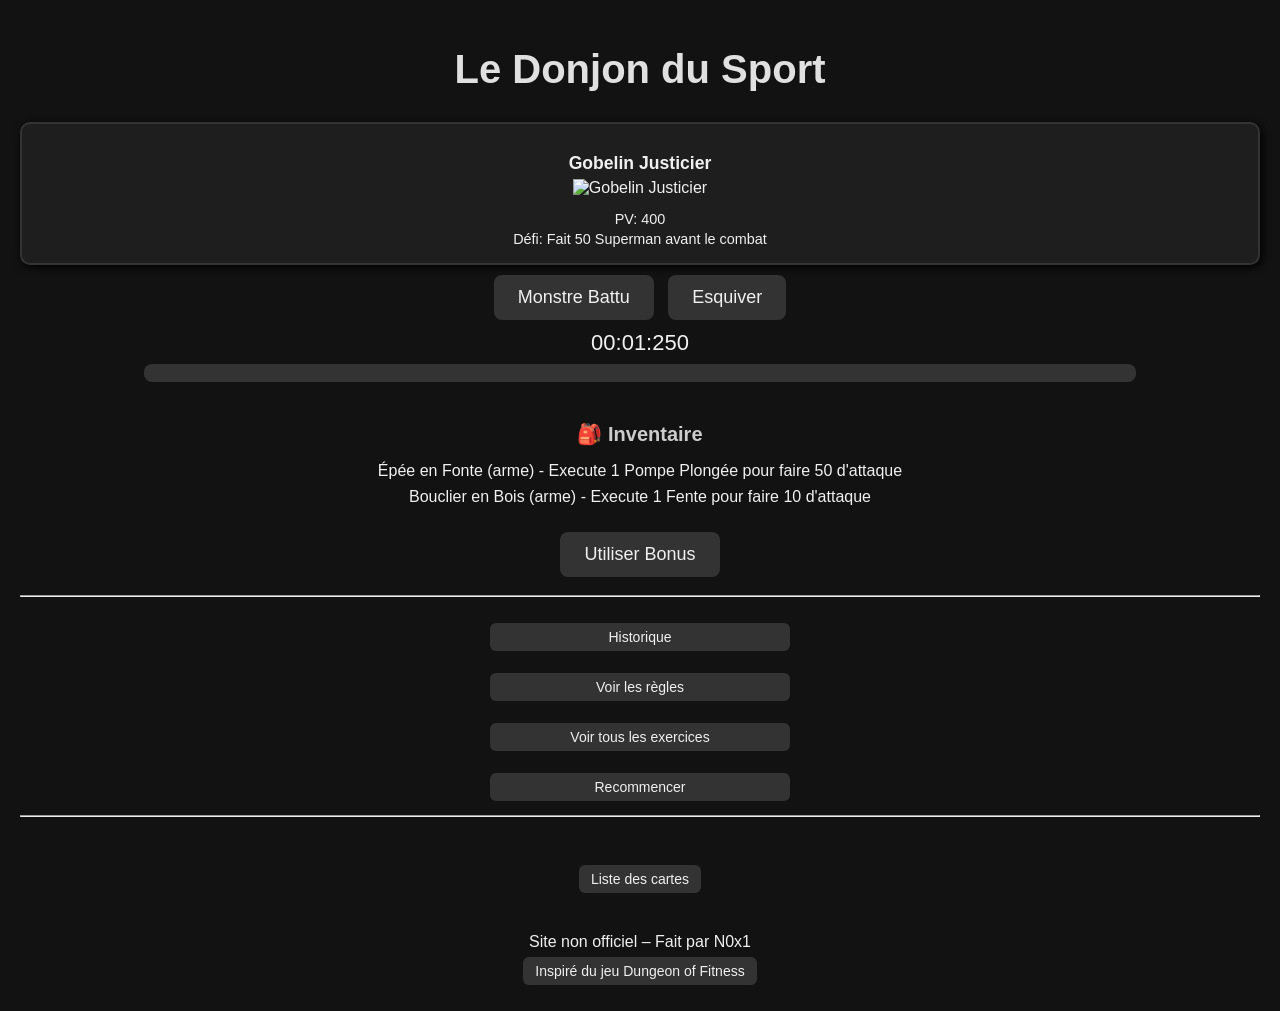
==== index.html @ 7fd3546a "Add files via upload" ====
<!DOCTYPE html>
<html lang="fr">
<head>
  <meta charset="UTF-8">
  <meta name="viewport" content="width=device-width, initial-scale=1.0">
  <title>Donjon du sport</title>
  <link rel="stylesheet" href="style.css">
</head>
<body>
  <h1>Le Donjon du Sport</h1>

  <div id="bonus-actifs"></div>

  <div id="zone-monstre" class="carte">
    <div id="monstre-actuel"></div>
    <div id="defi-courant" class="defi-supplementaire"></div>
  </div>

  <div id="evenement-special" class="carte-evenement" style="display: none;">
    <h2 id="evenement-titre"></h2>
    <img id="evenement-image" src="" alt="" width="200">
    <p id="evenement-texte"></p>
    <button onclick="fermerEvenementSpecial()" class="bouton-principal">Fait</button>
  </div>

  <div id="jeu">
    <div id="actions">
      <button id="btn-monstre-battu" class="bouton-principal">Monstre Battu</button>
      <button id="btn-esquive" class="bouton-principal">Esquiver</button>
    </div>

    <div id="zone-chrono">
      <div id="affichage-chrono">00:00:000</div>
      <div class="barre-chrono">
        <div id="barre-progression"></div>
      </div>
    </div>

    <div id="inventaire">
      <h2>🎒 Inventaire</h2>
      <ul id="liste-equipement"></ul>
      <button id="btn-utiliser-bonus" class="bouton-principal">Utiliser Bonus</button>
    </div>

    <hr>

    <div id="menu-boutons">
      <button id="btn-historique" class="bouton-secondaire">Historique</button>
      <div id="historique" class="bloc-historique" style="display: none">
        <h2>Journal des Exploits</h2>
        <ul id="liste-historique"></ul>
      </div>

      <button id="btn-regles" class="bouton-secondaire">Voir les règles</button>
      <button onclick="ouvrirPopupExercices()" class="bouton-secondaire">Voir tous les exercices</button>
      <button id="btn-recommencer" class="bouton-secondaire">Recommencer</button>
    </div>

      <hr>
      <button onclick="window.location.href='card.html'" class="bouton-secondaire" style="margin: 40px;">Liste des cartes</button>
    
  </div>

  <!-- Modal Exercices -->
  <div id="popup-exercices" class="popup-exercices">
    <div class="popup-contenu">
      <h2>Exercices Disponibles</h2>
      <ul id="liste-exercices" class="liste-exercices"></ul>
      <button onclick="fermerPopupExercices()" class="bouton-secondaire">Fermer</button>
    </div>
  </div>

  <div id="choix-marchand" style="display: none;" class="popup-choix"></div>

  <footer id="signature">
    Site non officiel – Fait par N0x1
  </footer>
 <footer>
  <button onclick="window.open('https://www.dungeonoffitness.com/', '_blank')" class="bouton-secondaire">
    Inspiré du jeu Dungeon of Fitness
  </button>
</footer>

  <script src="script.js"></script>
</body>
</html>
---- style.css ----
/* === Base === */
body {
  background-color: #121212;
  color: #f0f0f0;
  font-family: 'Arial', sans-serif;
  text-align: center;
  padding: 20px;
  margin: 0;
}

h1 {
  margin-bottom: 30px;
  font-size: 2.5rem;
  color: #e0e0e0;
}

h2 {
  font-size: 20px;
  margin-bottom: 15px;
  color: #cccccc;
}

section {
  margin: 40px auto;
  max-width: 800px;
}

.section-title {
  font-size: 1.5rem;
  color: #ccc;
  margin-bottom: 10px;
  border-bottom: 1px solid #444;
  padding-bottom: 5px;
}

ul {
  list-style: none;
  padding-left: 0;
  margin-left: 0;
}

/* === Cartes === */
.cartes {
  display: grid;
  grid-template-columns: repeat(auto-fit, minmax(180px, 1fr));
  gap: 15px;
  margin-top: 15px;
}

.carte {
  background-color: #1e1e1e;
  border: 2px solid #333;
  border-radius: 10px;
  padding: 12px;
  box-shadow: 2px 2px 8px #000;
  text-align: center;
}

.carte img {
  width: 150px;
  height: auto;
  margin-bottom: 10px;
}

.carte h3 {
  font-size: 1.1rem;
  margin-bottom: 5px;
}

.carte p {
  font-size: 0.9rem;
  margin: 4px 0;
}

/* === Boutons === */
.bouton-principal, .bouton-secondaire {
  border: none;
  cursor: pointer;
  transition: background-color 0.3s, transform 0.2s;
}

.bouton-principal {
  margin: 10px 5px;
  padding: 12px 24px;
  font-size: 18px;
  border-radius: 8px;
  background-color: #333;
  color: #f0f0f0;
}

.bouton-principal:hover {
  background-color: #555;
  transform: scale(1.05);
}

.bouton-secondaire {
  margin: 6px 5px;
  padding: 6px 12px;
  font-size: 14px;
  border-radius: 6px;
  background-color: #333;
  color: #f0f0f0;
}

.bouton-secondaire:hover {
  background-color: #555;
  transform: scale(1.05);
}

#menu-boutons {
  display: flex;
  flex-direction: column;
  align-items: center;
  gap: 10px;
  margin-top: 20px;
}

#menu-boutons button {
  width: 80%;
  max-width: 300px;
}

/* === Chrono === */
#zone-chrono {
  text-align: center;
  margin-bottom: 20px;
}

#affichage-chrono {
  font-size: 22px;
  margin-bottom: 8px;
  color: #f0f0f0;
}

.barre-chrono {
  background: #333;
  width: 80%;
  height: 18px;
  margin: 0 auto;
  border-radius: 8px;
  overflow: hidden;
}

#barre-progression {
  background: #00ff00;
  height: 100%;
  width: 0%;
  transition: width 0.3s linear;
}

/* === Inventaire === */
#inventaire {
  margin-top: 40px;
}

#liste-equipement {
  padding: 0;
}

#liste-equipement li {
  margin: 8px 0;
  list-style: none;
  font-size: 16px;
}

/* === Historique === */
.bloc-historique {
  background-color: #1a1a1a;
  padding: 10px 15px;
  border-radius: 8px;
  width: 80%;
  margin: 20px auto 0 auto;
}

.bloc-historique ul {
  list-style: none;
  padding: 0;
}

.bloc-historique li {
  font-family: "Courier New", Courier, monospace;
  font-size: 12px;
  color: #00ff00;
  margin: 2px 0;
  text-align: left;
  padding-left: 10px;
}

/* === Popup Exercices === */
.popup-exercices {
  display: none;
  position: fixed;
  top: 0;
  left: 0;
  width: 100%;
  height: 100%;
  background: rgba(0,0,0,0.7);
  z-index: 1000;
  justify-content: center;
  align-items: center;
}

.popup-exercices.active {
  display: flex;
}

.popup-contenu {
  background: #ffffff;
  padding: 20px;
  border-radius: 10px;
  max-width: 400px;
  width: 90%;
  text-align: center;
  overflow: auto;
  max-height: 90%;
}

.liste-exercices {
  list-style: none;
  padding: 0;
}
/* === Pop Up Marchand === */

.popup-choix {
  position: fixed;
  top: 20%;
  left: 10%;
  right: 10%;
  background: #111;
  border: 2px solid #888;
  padding: 20px;
  z-index: 999;
  text-align: center;
  border-radius: 10px;
}

.popup-choix .carte {
  display: inline-block;
  margin: 10px;
  padding: 10px;
  background: #222;
  border: 1px solid #444;
  cursor: pointer;
}

/* === Lien retour === */
a.retour {
  display: inline-block;
  margin-top: 40px;
  padding: 10px 20px;
  background-color: #333;
  color: #fff;
  border-radius: 6px;
  text-decoration: none;
  transition: background-color 0.3s;
}

a.retour:hover {
  background-color: #555;
}

/* === Animations === */

@keyframes flash {
  0% { background-color: #fffa; }
  100% { background-color: transparent; }
}

@keyframes shake {
  0% { transform: translateX(0); }
  25% { transform: translateX(-5px); }
  50% { transform: translateX(5px); }
  75% { transform: translateX(-5px); }
  100% { transform: translateX(0); }
}

.shake {
  animation: shake 0.4s ease-in-out;
}

@keyframes affaibli {
  from { background-color: red; }
  to { background-color: #1e1e1e; }
}

@keyframes rebondir {
  0% { transform: scale(0.5); }
  50% { transform: scale(1.1); }
  70% { transform: scale(0.9); }
  100% { transform: scale(1); }
}
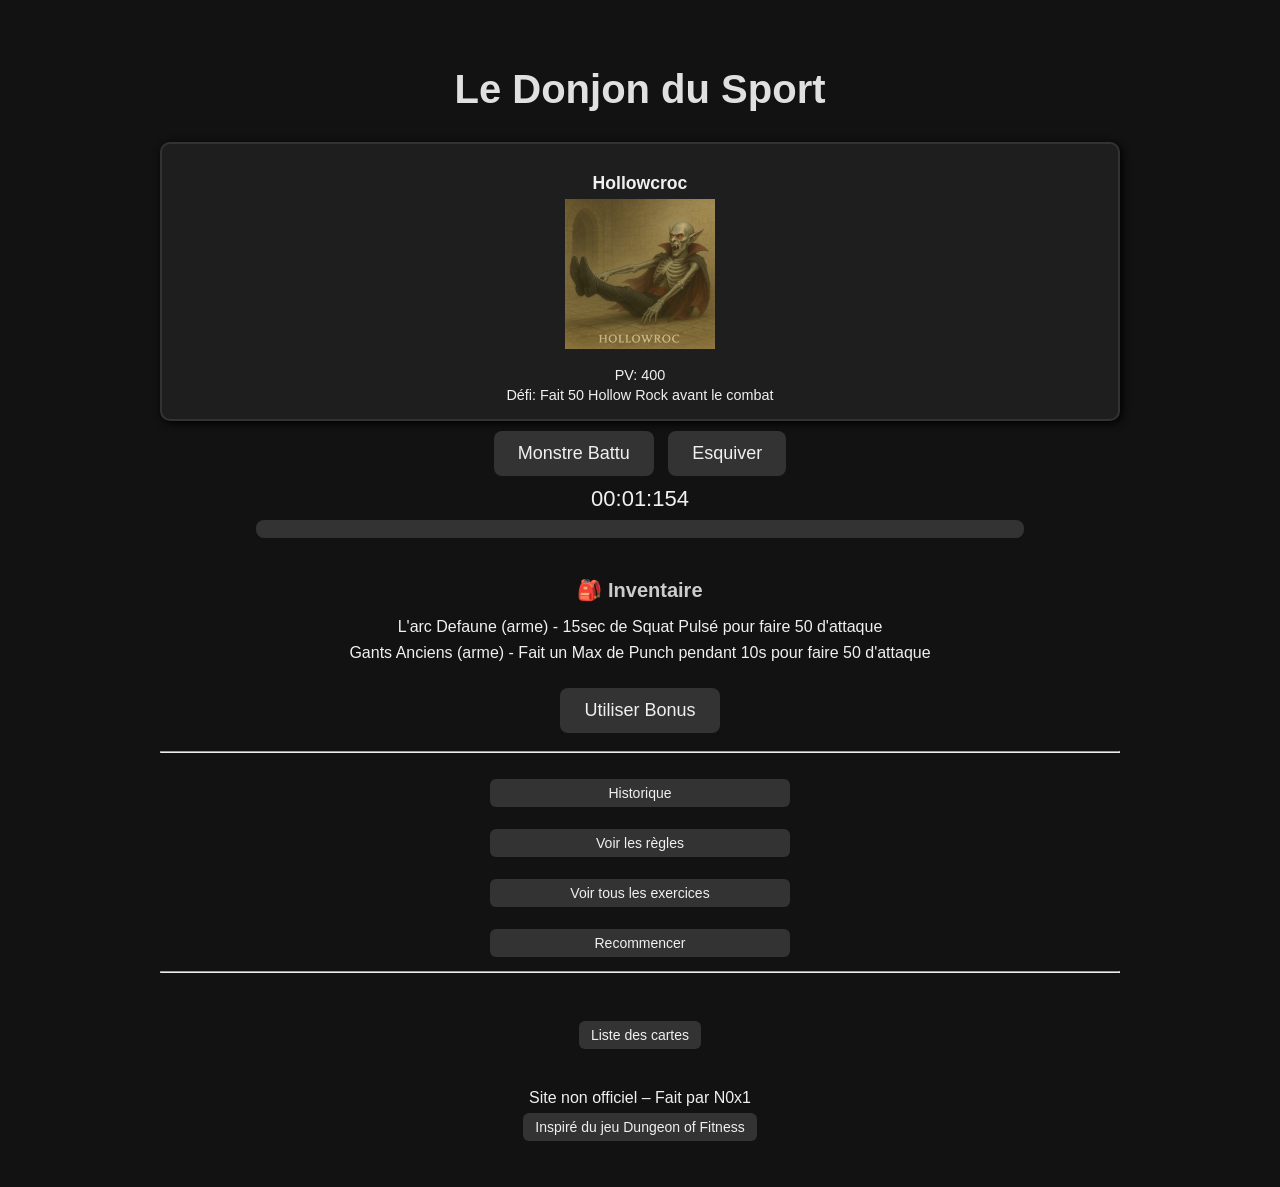
==== commit 291ac144: "Update index.html" ====
--- a/index.html
+++ b/index.html
@@ -7,6 +7,7 @@
   <link rel="stylesheet" href="style.css">
 </head>
 <body>
+  <div class="container">
   <h1>Le Donjon du Sport</h1>
 
   <div id="bonus-actifs"></div>
@@ -61,7 +62,6 @@
     
   </div>
 
-  <!-- Modal Exercices -->
   <div id="popup-exercices" class="popup-exercices">
     <div class="popup-contenu">
       <h2>Exercices Disponibles</h2>
@@ -82,5 +82,6 @@
 </footer>
 
   <script src="script.js"></script>
+</div>
 </body>
-</html>+</html>
--- a/style.css
+++ b/style.css
@@ -219,6 +219,7 @@
   list-style: none;
   padding: 0;
 }
+
 /* === Pop Up Marchand === */
 
 .popup-choix {
@@ -226,21 +227,61 @@
   top: 20%;
   left: 10%;
   right: 10%;
+  max-height: 75vh;
+  overflow-y: auto;
   background: #111;
   border: 2px solid #888;
   padding: 20px;
   z-index: 999;
   text-align: center;
   border-radius: 10px;
+  box-shadow: 0 0 15px rgba(0, 0, 0, 0.7);
 }
 
 .popup-choix .carte {
   display: inline-block;
+  width: 150px;
+  height: 250px;
   margin: 10px;
   padding: 10px;
   background: #222;
   border: 1px solid #444;
-  cursor: pointer;
+  border-radius: 8px;
+  text-align: center;
+  vertical-align: top;
+  box-sizing: border-box;
+  overflow: hidden;
+  white-space: normal;
+  word-wrap: break-word;
+}
+
+.popup-choix .carte img {
+  width: 80px;
+  height: 80px;
+  object-fit: contain;
+  margin-bottom: 8px;
+}
+
+.popup-choix .carte strong {
+  display: block;
+  margin: 6px 0;
+  font-size: 14px;
+}
+
+.popup-choix .carte em {
+  display: block;
+  font-size: 12px;
+  color: #bbb;
+  margin: 2px 0;
+}
+
+.popup-choix .carte small {
+  display: block;
+  font-size: 12px;
+  color: #ccc;
+  margin: 2px 0;
+  max-height: 70px;
+  overflow-y: auto;
 }
 
 /* === Lien retour === */
@@ -288,4 +329,19 @@
   50% { transform: scale(1.1); }
   70% { transform: scale(0.9); }
   100% { transform: scale(1); }
-}+}
+
+/* === Capsule === */
+
+.container {
+  max-width: 960px;
+  margin: 0 auto;
+  padding: 20px;
+}
+
+@media screen and (max-width: 768px) {
+  .container {
+    max-width: 100%;
+    padding: 10px;
+  }
+}
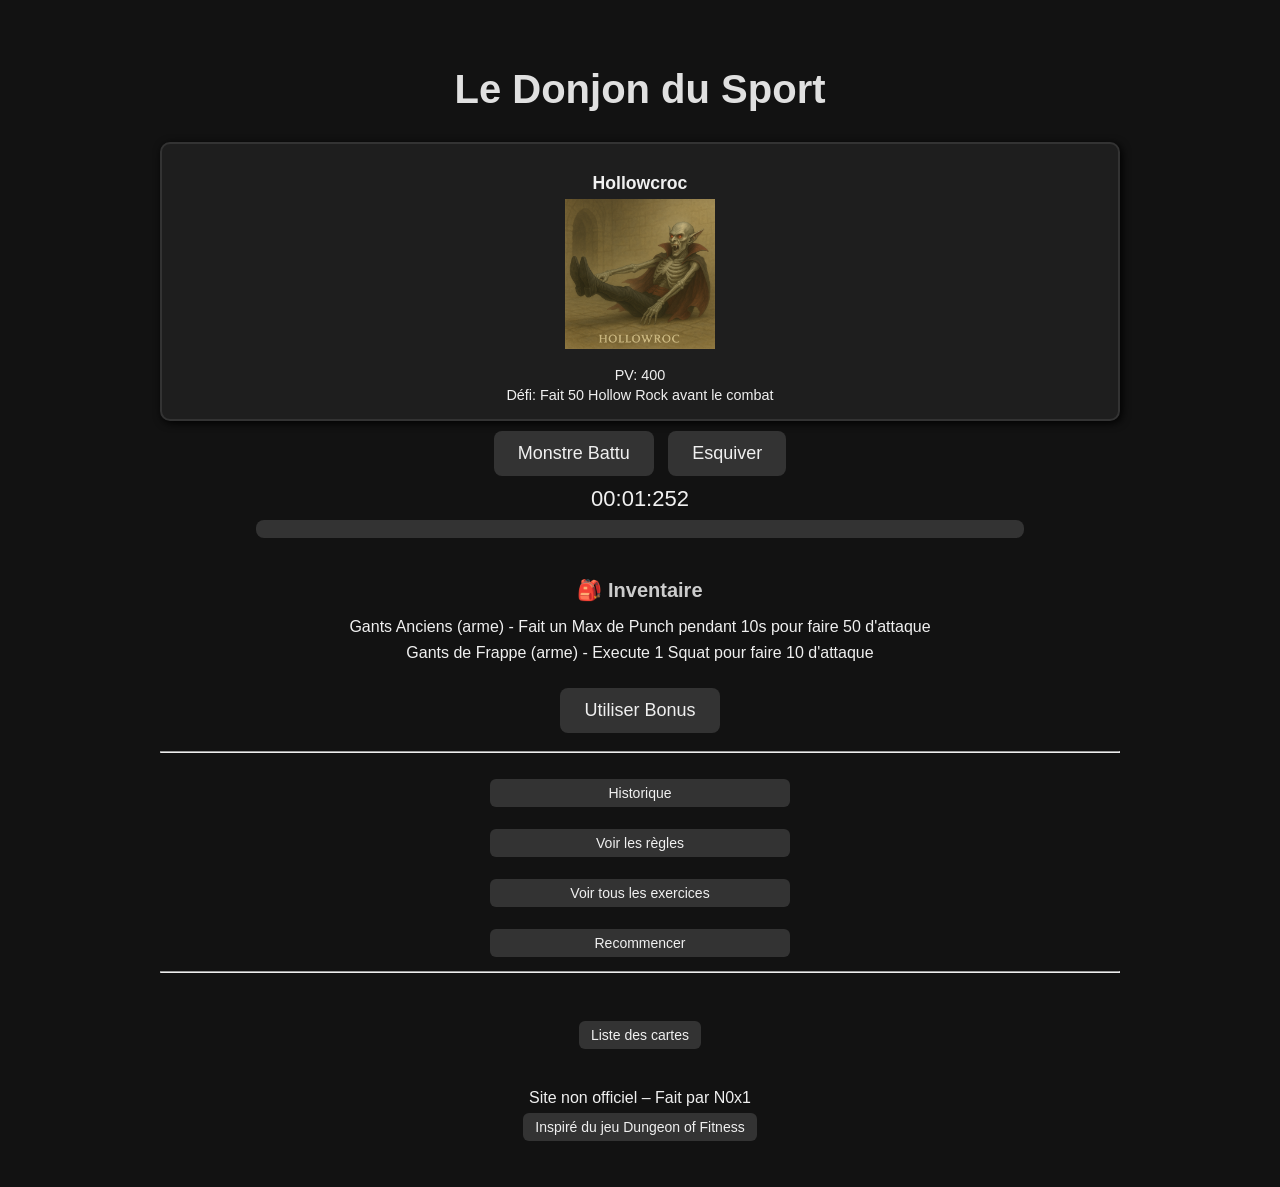
==== commit bfacf263: "Update index.html" ====
--- a/index.html
+++ b/index.html
@@ -64,7 +64,6 @@
 
   <div id="popup-exercices" class="popup-exercices">
     <div class="popup-contenu">
-      <h2>Exercices Disponibles</h2>
       <ul id="liste-exercices" class="liste-exercices"></ul>
       <button onclick="fermerPopupExercices()" class="bouton-secondaire">Fermer</button>
     </div>
--- a/style.css
+++ b/style.css
@@ -188,36 +188,34 @@
 
 /* === Popup Exercices === */
 .popup-exercices {
+  position: fixed;
+  top: 50%;
+  left: 50%;
+  transform: translate(-50%, -50%);
+  z-index: 999;
+  background: #000000de;
+  color: white;
+  padding: 20px;
+  border-radius: 12px;
+  box-shadow: 0 0 20px rgba(0, 0, 0, 0.872);
+  max-width: 90vw;
+  max-height: 80vh;
+  overflow-y: auto;
   display: none;
-  position: fixed;
-  top: 0;
-  left: 0;
-  width: 100%;
-  height: 100%;
-  background: rgba(0,0,0,0.7);
-  z-index: 1000;
-  justify-content: center;
-  align-items: center;
 }
 
 .popup-exercices.active {
-  display: flex;
+  display: block;
 }
 
 .popup-contenu {
-  background: #ffffff;
-  padding: 20px;
-  border-radius: 10px;
-  max-width: 400px;
-  width: 90%;
-  text-align: center;
-  overflow: auto;
-  max-height: 90%;
+  text-align: center;
 }
 
 .liste-exercices {
   list-style: none;
   padding: 0;
+  margin-top: 10px;
 }
 
 /* === Pop Up Marchand === */
